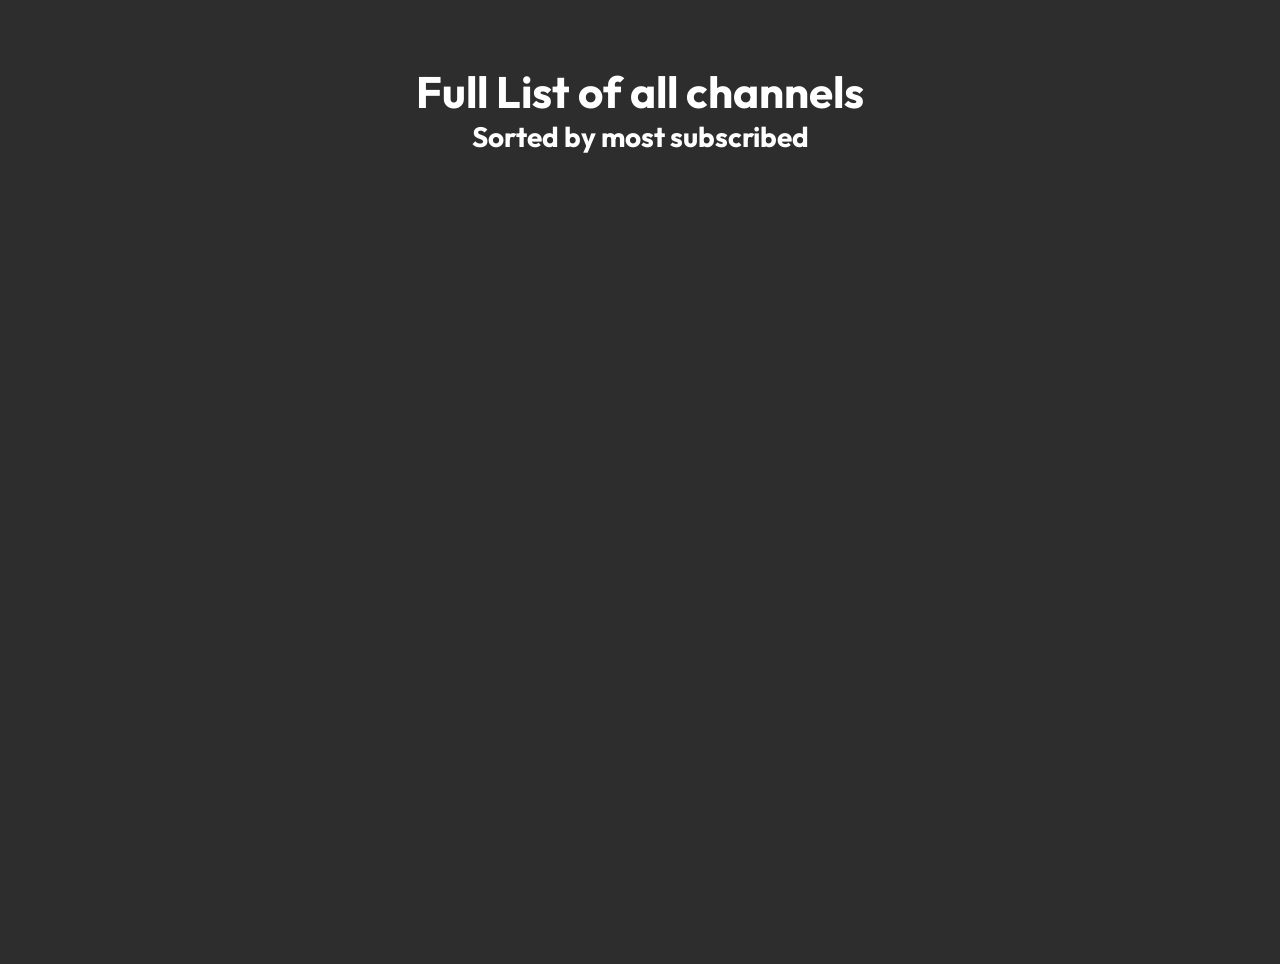
==== channels/index.html @ c34e6fb8 "#2 #2" ====
<!DOCTYPE html>
<html lang="en">
<head>
    <meta charset="UTF-8">
    <meta name="viewport" content="width=device-width, initial-scale=1.0">
    <title>Full Lists</title>

    <link rel="preconnect" href="https://fonts.googleapis.com">
<link rel="preconnect" href="https://fonts.gstatic.com" crossorigin>
<link href="https://fonts.googleapis.com/css2?family=Outfit:wght@100..900&display=swap" rel="stylesheet">
</head>
<body>
    <div class="top">
        <h1>Full List of all channels</h1>
        <h3>Sorted by most subscribed</h3>
    </div>

    <div class="list">
        
    </div>
</body>
<style>

    body, html {
        display: block;
        width: 100%;
        height: 100%;
    }

    .name {
        display: block;
        font-family: 'Outfit';
        font-size: 27px;
        white-space: nowrap;
        text-overflow: clip;
        overflow: hidden;
        font-weight: 300;
        color: #fff;
        margin-left: 8px;
        font-variant-numeric: tabular-nums;
    }

    .subscribers {
        display: block;
        font-family: 'Outfit';
        font-size: 42px;
        white-space: nowrap;
        font-weight: 300;
        color: #fff;
        margin-left: 8px;
        font-variant-numeric: tabular-nums;
    }

    h1 {
        font-size: 44px;
    }

    h3 {
        font-size: 28px;
    }

    .card-img {
        width: 87px;
        height: 87px;
        object-fit: cover;
        flex-shrink: 0;
        border-radius: 5px;
    }

    .list {
        width: 100%;
        display: flex;
        flex-direction: row;
        justify-content: center;
        align-items: flex-start;
        flex-wrap: wrap;
        gap: 4px;
    }

    .card {
        display: flex;
        flex: 0 0 460px;
        width: 460px;
        height: 90px;
        border-radius: 5px;
        box-sizing: border-box;
        background-color: rgb(30, 30, 30);
        border: 1px solid rgb(80, 80, 80);
    }

    body {
        background-color: rgb(45,45,45);
    }

    * {
        padding: 0;
        margin: 0;
    }

    .top {
        font-family: 'Outfit';
        color: #fff;

        display: block;
        width: 100%;
        height: 210px;
        text-align: center;
        align-items: center;

        margin-top: 4em;
    }
    
</style>
<script src="../jquery.min.js"></script>
<script src="./index.js"></script>
</html>
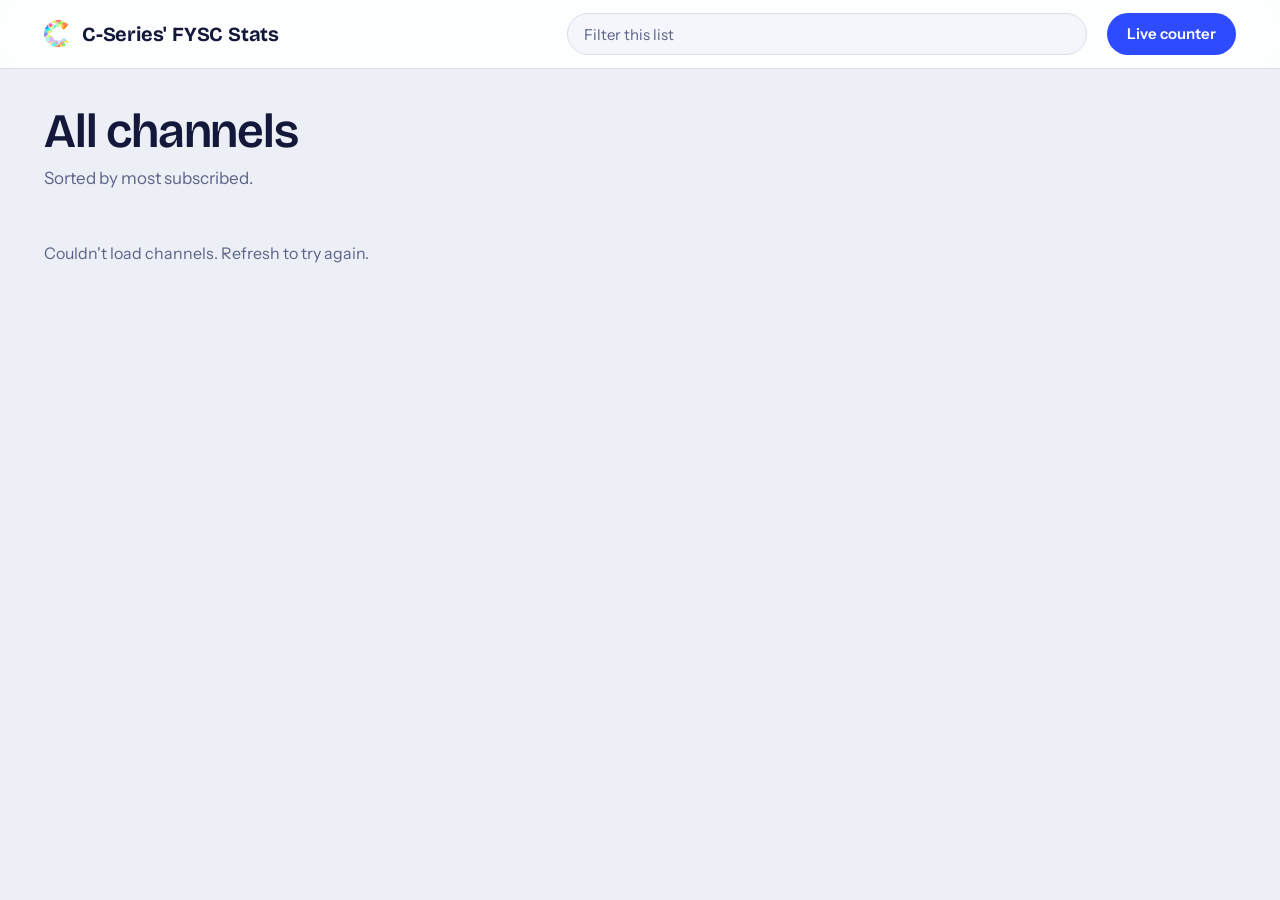
==== commit d986c664: "UI Overhaul E" ====
--- a/channels/index.html
+++ b/channels/index.html
@@ -1,116 +1,44 @@
-<!DOCTYPE html>
-<html lang="en">
-<head>
-    <meta charset="UTF-8">
-    <meta name="viewport" content="width=device-width, initial-scale=1.0">
-    <title>Full Lists</title>
-
-    <link rel="preconnect" href="https://fonts.googleapis.com">
-<link rel="preconnect" href="https://fonts.gstatic.com" crossorigin>
-<link href="https://fonts.googleapis.com/css2?family=Outfit:wght@100..900&display=swap" rel="stylesheet">
-</head>
-<body>
-    <div class="top">
-        <h1>Full List of all channels</h1>
-        <h3>Sorted by most subscribed</h3>
-    </div>
-
-    <div class="list">
-        
-    </div>
-</body>
-<style>
-
-    body, html {
-        display: block;
-        width: 100%;
-        height: 100%;
-    }
-
-    .name {
-        display: block;
-        font-family: 'Outfit';
-        font-size: 27px;
-        white-space: nowrap;
-        text-overflow: clip;
-        overflow: hidden;
-        font-weight: 300;
-        color: #fff;
-        margin-left: 8px;
-        font-variant-numeric: tabular-nums;
-    }
-
-    .subscribers {
-        display: block;
-        font-family: 'Outfit';
-        font-size: 42px;
-        white-space: nowrap;
-        font-weight: 300;
-        color: #fff;
-        margin-left: 8px;
-        font-variant-numeric: tabular-nums;
-    }
-
-    h1 {
-        font-size: 44px;
-    }
-
-    h3 {
-        font-size: 28px;
-    }
-
-    .card-img {
-        width: 87px;
-        height: 87px;
-        object-fit: cover;
-        flex-shrink: 0;
-        border-radius: 5px;
-    }
-
-    .list {
-        width: 100%;
-        display: flex;
-        flex-direction: row;
-        justify-content: center;
-        align-items: flex-start;
-        flex-wrap: wrap;
-        gap: 4px;
-    }
-
-    .card {
-        display: flex;
-        flex: 0 0 460px;
-        width: 460px;
-        height: 90px;
-        border-radius: 5px;
-        box-sizing: border-box;
-        background-color: rgb(30, 30, 30);
-        border: 1px solid rgb(80, 80, 80);
-    }
-
-    body {
-        background-color: rgb(45,45,45);
-    }
-
-    * {
-        padding: 0;
-        margin: 0;
-    }
-
-    .top {
-        font-family: 'Outfit';
-        color: #fff;
-
-        display: block;
-        width: 100%;
-        height: 210px;
-        text-align: center;
-        align-items: center;
-
-        margin-top: 4em;
-    }
-    
-</style>
-<script src="../jquery.min.js"></script>
-<script src="./index.js"></script>
-</html>+<!DOCTYPE html>
+<html lang="en">
+<head>
+    <meta charset="UTF-8">
+    <meta name="viewport" content="width=device-width, initial-scale=1.0">
+    <meta name="color-scheme" content="light dark">
+    <title>Full list · C-Series RFYSC</title>
+
+    <link rel="preconnect" href="https://fonts.googleapis.com">
+    <link rel="preconnect" href="https://fonts.gstatic.com" crossorigin>
+    <link href="https://fonts.googleapis.com/css2?family=Bricolage+Grotesque:opsz,wght@12..96,400..800&family=Instrument+Sans:wght@400..700&display=swap" rel="stylesheet">
+    <link rel="stylesheet" href="../style.css">
+    <link rel="stylesheet" href="./list.css">
+    <link rel="icon" type="image/png" href="../favicon.png">
+</head>
+<body>
+    <header class="top">
+        <div class="top-inner">
+            <a class="brand" href="../">
+                <img src="../favicon.png" alt="" width="28" height="28">
+                <span>C-Series' FYSC Stats</span>
+            </a>
+            <div class="search-wrap">
+                <input class="search-bar list-filter" type="search" placeholder="Filter this list" aria-label="Filter channels" autocomplete="off">
+            </div>
+            <a class="ui-btn back-link" href="../">Live counter</a>
+        </div>
+    </header>
+
+    <main class="list-page">
+        <div class="list-head">
+            <h1>All channels</h1>
+            <p>Sorted by most subscribed. <span class="list-count"></span></p>
+        </div>
+
+        <div class="list">
+            <p class="list-status">Loading channels…</p>
+        </div>
+    </main>
+
+    <script src="../jquery.min.js"></script>
+    <script src="./index.js"></script>
+</body>
+</html>
--- a/style.css
+++ b/style.css
@@ -0,0 +1,646 @@
+/* ---------- Tokens ---------- */
+:root {
+    --bg: #ecf0f6;
+    --surface: #ffffff;
+    --surface-2: #f4f6fb;
+    --cell: #e3e8f5;
+    --border: #d8deec;
+    --text: #14183a;
+    --text-muted: #5c6288;
+    --accent: #2f4bff;
+    --accent-ink: #ffffff;
+    --live: #e5484d;
+    --shadow: 0 1px 2px rgba(20, 24, 58, .06), 0 8px 24px -12px rgba(20, 24, 58, .18);
+
+    --font-display: 'Bricolage Grotesque', 'Instrument Sans', system-ui, sans-serif;
+    --font-body: 'Instrument Sans', system-ui, -apple-system, 'Segoe UI', Roboto, sans-serif;
+
+    --r-lg: 20px;
+    --r-md: 12px;
+    --r-sm: 8px;
+}
+
+@media (prefers-color-scheme: dark) {
+    :root {
+        --bg: #0e1124;
+        --surface: #171b38;
+        --surface-2: #1d2245;
+        --cell: #252b57;
+        --border: #2a3060;
+        --text: #eceeff;
+        --text-muted: #9aa1d0;
+        --accent: #8896ff;
+        --accent-ink: #0e1124;
+        --live: #ff6b70;
+        --shadow: 0 1px 2px rgba(0, 0, 0, .3), 0 8px 24px -12px rgba(0, 0, 0, .5);
+    }
+}
+
+/* ---------- Base ---------- */
+* { padding: 0; margin: 0; box-sizing: border-box; }
+
+html { color-scheme: light dark; }
+
+body {
+    min-height: 100vh;
+    font-family: var(--font-body);
+    font-size: 16px;
+    line-height: 1.45;
+    font-variant-numeric: tabular-nums;
+    background-color: var(--bg);
+    color: var(--text);
+    -webkit-font-smoothing: antialiased;
+}
+
+h1, h2 { font-family: var(--font-display); font-weight: 600; }
+
+a { color: inherit; }
+
+button, input { font: inherit; color: inherit; }
+
+:focus-visible {
+    outline: 2px solid var(--accent);
+    outline-offset: 2px;
+}
+
+/* ---------- Header ---------- */
+.top {
+    position: sticky;
+    top: 0;
+    z-index: 20;
+    background-color: color-mix(in srgb, var(--surface) 88%, transparent);
+    backdrop-filter: blur(12px);
+    -webkit-backdrop-filter: blur(12px);
+    border-bottom: 1px solid var(--border);
+}
+
+.top-inner {
+    display: flex;
+    align-items: center;
+    gap: 20px;
+    max-width: 1240px;
+    height: 68px;
+    margin: 0 auto;
+    padding: 0 24px;
+}
+
+.brand {
+    display: flex;
+    align-items: center;
+    gap: 10px;
+    flex-shrink: 0;
+    font-family: var(--font-display);
+    font-size: 20px;
+    font-weight: 700;
+    letter-spacing: -0.01em;
+    text-decoration: none;
+    color: var(--text);
+}
+
+.brand img { border-radius: 8px; }
+
+.search-wrap {
+    position: relative;
+    flex: 1;
+    max-width: 520px;
+    margin-left: auto;
+    min-width: 0;
+}
+
+.search-bar {
+    display: block;
+    width: 100%;
+    height: 42px;
+    padding: 0 16px;
+    border: 1px solid var(--border);
+    border-radius: 999px;
+    background-color: var(--surface-2);
+    font-size: 15px;
+    outline: none;
+    transition: border-color .15s, box-shadow .15s, background-color .15s;
+}
+
+.search-bar::placeholder { color: var(--text-muted); }
+
+.search-bar:focus {
+    background-color: var(--surface);
+    border-color: var(--accent);
+    box-shadow: 0 0 0 3px color-mix(in srgb, var(--accent) 22%, transparent);
+}
+
+/* Buttons */
+.ui-btn {
+    flex-shrink: 0;
+    height: 42px;
+    padding: 0 20px;
+    border: none;
+    border-radius: 999px;
+    background-color: var(--accent);
+    color: var(--accent-ink);
+    font-weight: 600;
+    font-size: 15px;
+    cursor: pointer;
+    transition: filter .15s, transform .15s;
+}
+
+.ui-btn:hover { filter: brightness(1.1); }
+.ui-btn:active { transform: translateY(1px); }
+
+/* ---------- Search results (header + compare) ---------- */
+.search-results {
+    position: absolute;
+    top: calc(100% + 8px);
+    left: 0;
+    right: 0;
+    z-index: 30;
+    background-color: var(--surface);
+    border: 1px solid var(--border);
+    border-radius: var(--r-md);
+    box-shadow: var(--shadow);
+    padding: 6px;
+    overflow: hidden;
+}
+
+.result {
+    display: flex;
+    align-items: center;
+    gap: 12px;
+    padding: 8px 10px;
+    border-radius: var(--r-sm);
+    cursor: pointer;
+}
+
+.result.active { background-color: var(--surface-2); }
+
+.result img {
+    width: 34px;
+    height: 34px;
+    object-fit: cover;
+    border-radius: 50%;
+    flex-shrink: 0;
+    background: var(--cell);
+}
+
+.result-name {
+    flex: 1;
+    min-width: 0;
+    overflow: hidden;
+    text-overflow: ellipsis;
+    white-space: nowrap;
+    font-size: 15px;
+    font-weight: 600;
+}
+
+.result-subs {
+    font-size: 14px;
+    color: var(--text-muted);
+}
+
+.result-empty {
+    padding: 12px 10px;
+    font-size: 14px;
+    color: var(--text-muted);
+}
+
+/* ---------- Layout ---------- */
+.layout {
+    display: grid;
+    grid-template-columns: minmax(0, 1fr) 300px;
+    gap: 28px;
+    align-items: start;
+    max-width: 1240px;
+    margin: 0 auto;
+    padding: 24px 24px 56px;
+}
+
+.main { min-width: 0; }
+
+/* ---------- Tabs ---------- */
+.tab-top {
+    display: flex;
+    width: fit-content;
+    gap: 4px;
+    padding: 4px;
+    background-color: var(--surface);
+    border: 1px solid var(--border);
+    border-radius: 999px;
+    max-width: 100%;
+    overflow-x: auto;
+}
+
+.tab {
+    flex-shrink: 0;
+    padding: 8px 18px;
+    border: none;
+    border-radius: 999px;
+    background: transparent;
+    color: var(--text-muted);
+    font-size: 15px;
+    font-weight: 600;
+    cursor: pointer;
+    transition: background-color .15s, color .15s;
+}
+
+.tab:hover { color: var(--text); }
+
+.tab.selected {
+    background-color: var(--accent);
+    color: var(--accent-ink);
+}
+
+.tab .short { display: none; }
+
+.beta {
+    margin-left: 4px;
+    padding: 1px 6px;
+    border-radius: 999px;
+    background-color: color-mix(in srgb, currentColor 16%, transparent);
+    font-size: 11px;
+    font-weight: 600;
+}
+
+/* Views: only the selected one shows */
+.infocontent, .cmpr { display: none; }
+
+/* ---------- Cards ---------- */
+.card {
+    margin-top: 16px;
+    padding: 24px;
+    background-color: var(--surface);
+    border: 1px solid var(--border);
+    border-radius: var(--r-lg);
+    box-shadow: var(--shadow);
+    min-width: 0;
+}
+
+.grid-divider {
+    display: grid;
+    grid-template-columns: repeat(2, minmax(0, 1fr));
+    gap: 16px;
+}
+
+.tts {
+    display: block;
+    margin-top: 6px;
+    font-size: 15px;
+    color: var(--text-muted);
+}
+
+/* ---------- Hero ---------- */
+.hero { padding: 28px 28px 32px; }
+
+.hero-id {
+    display: flex;
+    align-items: center;
+    gap: 16px;
+}
+
+.alt-pfp {
+    width: 72px;
+    height: 72px;
+    flex-shrink: 0;
+    object-fit: cover;
+    border-radius: 50%;
+    background-color: var(--cell);
+    border: 1px solid var(--border);
+    transition: border-radius .5s;
+}
+
+.alt-pfp:hover { border-radius: 22%; }
+
+.hero-name {
+    display: flex;
+    flex-direction: column;
+    align-items: flex-start;
+    gap: 6px;
+    min-width: 0;
+}
+
+.channelName {
+    display: block;
+    max-width: 100%;
+    overflow: hidden;
+    text-overflow: ellipsis;
+    white-space: nowrap;
+    font-family: var(--font-display);
+    font-size: clamp(22px, 3.4vw, 30px);
+    font-weight: 600;
+    letter-spacing: -0.015em;
+    line-height: 1.15;
+}
+
+.live-pill {
+    display: inline-flex;
+    align-items: center;
+    gap: 6px;
+    padding: 2px 10px 2px 8px;
+    border-radius: 999px;
+    background-color: color-mix(in srgb, var(--live) 12%, transparent);
+    color: var(--live);
+    font-size: 13px;
+    font-weight: 600;
+}
+
+.live-pill i {
+    width: 7px;
+    height: 7px;
+    border-radius: 50%;
+    background-color: currentColor;
+    animation: pulse 2s ease-in-out infinite;
+}
+
+@keyframes pulse {
+    0%, 100% { opacity: 1; }
+    50% { opacity: .3; }
+}
+
+.hero-count {
+    margin-top: 28px;
+    container-type: inline-size;
+}
+
+/* ---------- Odometer styling (odometer.js / odometer.css are untouched) ---------- */
+.odometer {
+    line-height: 1.04em;
+}
+
+.subscriberCount {
+    display: inline-block;
+    font-family: var(--font-display);
+    font-size: clamp(2.25rem, 11vw, 6rem);   /* fallback */
+    font-size: clamp(2.25rem, 11cqi, 6rem);
+    font-weight: 600;
+    letter-spacing: -0.02em;
+    font-variant-numeric: tabular-nums;
+    white-space: nowrap;
+    color: var(--text);
+}
+
+.odometer-inside { white-space: nowrap; }
+
+/* Each digit sits in its own wheel; numbers fade at the top and bottom edge as they roll */
+.hero-count .odometer-digit,
+.versus .odometer-digit {
+    margin: 0 .02em;
+    padding: 0 .05em;
+    border-radius: .14em;
+    background-color: var(--cell);
+}
+
+.hero-count .odometer-digit-inner,
+.versus .odometer-digit-inner {
+    text-align: center;
+    -webkit-mask-image: linear-gradient(to bottom, transparent 0%, #000 14%, #000 86%, transparent 100%);
+            mask-image: linear-gradient(to bottom, transparent 0%, #000 14%, #000 86%, transparent 100%);
+}
+
+.hero-count .odometer-formatting-mark,
+.versus .odometer-formatting-mark {
+    color: var(--text-muted);
+    padding: 0 .02em;
+}
+
+.stat .odometer-digit-inner,
+.compare_subscriberCount .odometer-digit-inner { text-align: center; }
+
+.hero-count .tts { margin-top: 12px; font-size: 17px; }
+
+/* ---------- Stat cards ---------- */
+.stat { padding: 22px 24px; }
+
+.ratePerMinute, .goalCount {
+    display: inline-block;
+    font-family: var(--font-display);
+    font-size: clamp(2rem, 5vw, 3rem);
+    font-weight: 600;
+    letter-spacing: -0.02em;
+}
+
+/* ---------- Chart ---------- */
+.chart-card { padding: 20px 16px 8px; }
+
+#subChart {
+    width: 100%;
+    height: 320px;
+}
+
+/* ---------- Info ---------- */
+.info-card { padding: 28px; }
+
+.mtx {
+    font-size: 22px;
+    letter-spacing: -0.01em;
+    margin-bottom: 12px;
+}
+
+.mtxDesc {
+    max-width: 68ch;
+    color: var(--text-muted);
+    font-size: 17px;
+    line-height: 1.6;
+    white-space: pre-line;
+    overflow-wrap: anywhere;
+}
+
+/* ---------- Compare ---------- */
+.pick label {
+    display: block;
+    margin-bottom: 8px;
+    font-size: 14px;
+    font-weight: 600;
+    color: var(--text-muted);
+}
+
+.compare_search {
+    display: block;
+    width: 100%;
+    height: 44px;
+    padding: 0 14px;
+    border: 1px solid var(--border);
+    border-radius: var(--r-md);
+    background-color: var(--surface-2);
+    outline: none;
+    transition: border-color .15s, box-shadow .15s;
+}
+
+.compare_search:focus {
+    border-color: var(--accent);
+    box-shadow: 0 0 0 3px color-mix(in srgb, var(--accent) 22%, transparent);
+}
+
+.versus {
+    text-align: center;
+    container-type: inline-size;
+}
+
+.compare-pfp {
+    width: 96px;
+    height: 96px;
+    object-fit: cover;
+    border-radius: 50%;
+    background-color: var(--cell);
+    border: 1px solid var(--border);
+    transition: border-radius .5s;
+}
+
+.compare-pfp:hover { border-radius: 22%; }
+
+.compare_channelName {
+    display: block;
+    margin-top: 14px;
+    overflow: hidden;
+    text-overflow: ellipsis;
+    white-space: nowrap;
+    font-family: var(--font-display);
+    font-size: clamp(20px, 2.6vw, 28px);
+    font-weight: 600;
+    letter-spacing: -0.015em;
+}
+
+.compare_subscriberCount {
+    display: inline-block;
+    margin-top: 10px;
+    font-family: var(--font-display);
+    font-size: clamp(1.1rem, 9.5cqi, 3.4rem);
+    font-weight: 600;
+    letter-spacing: -0.02em;
+    white-space: nowrap;
+}
+
+.compare_ratePerMinute, .gap {
+    display: inline-block;
+    font-family: var(--font-display);
+    font-size: clamp(1.8rem, 4vw, 2.5rem);
+    font-weight: 600;
+    letter-spacing: -0.02em;
+}
+
+.stat { text-align: center; }
+
+.gap-card {
+    max-width: 420px;
+    margin-left: auto;
+    margin-right: auto;
+}
+
+.cmp-wrap { position: relative; width: 100%; }
+.cmp-wrap .search-results { top: calc(100% + 6px); }
+
+/* ---------- Fastest gaining rail ---------- */
+.side-bar {
+    position: sticky;
+    top: 92px;
+    margin-top: 16px;
+    background-color: var(--surface);
+    border: 1px solid var(--border);
+    border-radius: var(--r-lg);
+    box-shadow: var(--shadow);
+    overflow: hidden;
+}
+
+.mtl {
+    padding: 18px 20px 12px;
+    font-size: 18px;
+    letter-spacing: -0.01em;
+}
+
+.fast_ch_inner { padding: 0 8px 8px; counter-reset: rank; }
+
+.fast_channel {
+    display: flex;
+    align-items: center;
+    gap: 12px;
+    width: 100%;
+    padding: 8px 12px 8px 10px;
+    border: none;
+    border-radius: var(--r-md);
+    background: transparent;
+    text-align: left;
+    cursor: pointer;
+    transition: background-color .15s;
+    counter-increment: rank;
+}
+
+.fast_channel::before {
+    content: counter(rank);
+    width: 18px;
+    flex-shrink: 0;
+    text-align: right;
+    font-size: 13px;
+    font-weight: 600;
+    color: var(--text-muted);
+}
+
+.fast_channel:hover { background-color: var(--surface-2); }
+
+.fast_channel.active {
+    background-color: color-mix(in srgb, var(--accent) 14%, transparent);
+}
+
+.fast_pfp {
+    width: 38px;
+    height: 38px;
+    flex-shrink: 0;
+    object-fit: cover;
+    border-radius: 50%;
+    background-color: var(--cell);
+}
+
+.channel_name {
+    flex: 1;
+    min-width: 0;
+    overflow: hidden;
+    text-overflow: ellipsis;
+    white-space: nowrap;
+    font-size: 15px;
+    font-weight: 600;
+}
+
+/* ---------- Responsive ---------- */
+@media (max-width: 960px) {
+    .layout {
+        grid-template-columns: minmax(0, 1fr);
+        gap: 0;
+    }
+
+    .side-bar { position: static; order: 2; }
+
+    .fast_ch_inner {
+        display: grid;
+        grid-template-columns: repeat(2, minmax(0, 1fr));
+    }
+}
+
+@media (max-width: 640px) {
+    .top-inner { gap: 10px; padding: 0 14px; height: 60px; }
+    .brand span { display: none; }
+    .search-wrap { margin-left: 0; }
+    .ui-btn { padding: 0 14px; }
+
+    .layout { padding: 14px 14px 40px; }
+    .card, .hero, .info-card { padding: 18px; }
+    .stat { padding: 16px; }
+    .alt-pfp { width: 56px; height: 56px; }
+    .hero-count { margin-top: 22px; }
+    #subChart { height: 240px; }
+
+    .grid-divider { gap: 10px; }
+    .tab-top { width: 100%; }
+    .tab { flex: 1; padding: 8px 8px; font-size: 14px; }
+    .tab .long { display: none; }
+    .tab .short { display: inline; }
+    .beta { display: none; }
+
+    .top-inner { position: relative; }
+    .search-wrap { position: static; }
+    .search-results { left: 14px; right: 14px; top: calc(100% - 8px); }
+
+    .versus-row { grid-template-columns: minmax(0, 1fr); }
+    .compare-pfp { width: 64px; height: 64px; }
+    .fast_ch_inner { grid-template-columns: minmax(0, 1fr); }
+}
+
+@media (prefers-reduced-motion: reduce) {
+    .live-pill i { animation: none; }
+    .alt-pfp, .compare-pfp, .tab, .fast_channel, .ui-btn { transition: none; }
+}
--- a/channels/list.css
+++ b/channels/list.css
@@ -0,0 +1,90 @@
+/* Full list page. Shares tokens and header with ../style.css */
+
+.back-link {
+    display: inline-flex;
+    align-items: center;
+    text-decoration: none;
+}
+
+.list-page {
+    max-width: 1240px;
+    margin: 0 auto;
+    padding: 36px 24px 64px;
+}
+
+.list-head h1 {
+    font-size: clamp(32px, 5vw, 48px);
+    letter-spacing: -0.025em;
+    line-height: 1.1;
+}
+
+.list-head p {
+    margin-top: 8px;
+    font-size: 17px;
+    color: var(--text-muted);
+}
+
+.list {
+    display: grid;
+    grid-template-columns: repeat(auto-fill, minmax(340px, 1fr));
+    gap: 12px;
+    margin-top: 28px;
+}
+
+.list-status {
+    grid-column: 1 / -1;
+    padding: 24px 0;
+    color: var(--text-muted);
+}
+
+.list .card {
+    display: flex;
+    align-items: center;
+    gap: 14px;
+    margin: 0;
+    padding: 12px 16px 12px 12px;
+    border-radius: var(--r-md);
+    box-shadow: none;
+}
+
+.rank {
+    width: 34px;
+    flex-shrink: 0;
+    text-align: right;
+    font-size: 14px;
+    font-weight: 600;
+    color: var(--text-muted);
+}
+
+.card-img {
+    width: 56px;
+    height: 56px;
+    flex-shrink: 0;
+    object-fit: cover;
+    border-radius: 50%;
+    background-color: var(--cell);
+}
+
+.card-text { min-width: 0; }
+
+.name {
+    display: block;
+    overflow: hidden;
+    text-overflow: ellipsis;
+    white-space: nowrap;
+    font-size: 16px;
+    font-weight: 600;
+}
+
+.subscribers {
+    display: block;
+    font-family: var(--font-display);
+    font-size: 24px;
+    font-weight: 600;
+    letter-spacing: -0.015em;
+}
+
+@media (max-width: 640px) {
+    .list-page { padding: 24px 14px 48px; }
+    .list { grid-template-columns: minmax(0, 1fr); }
+}
